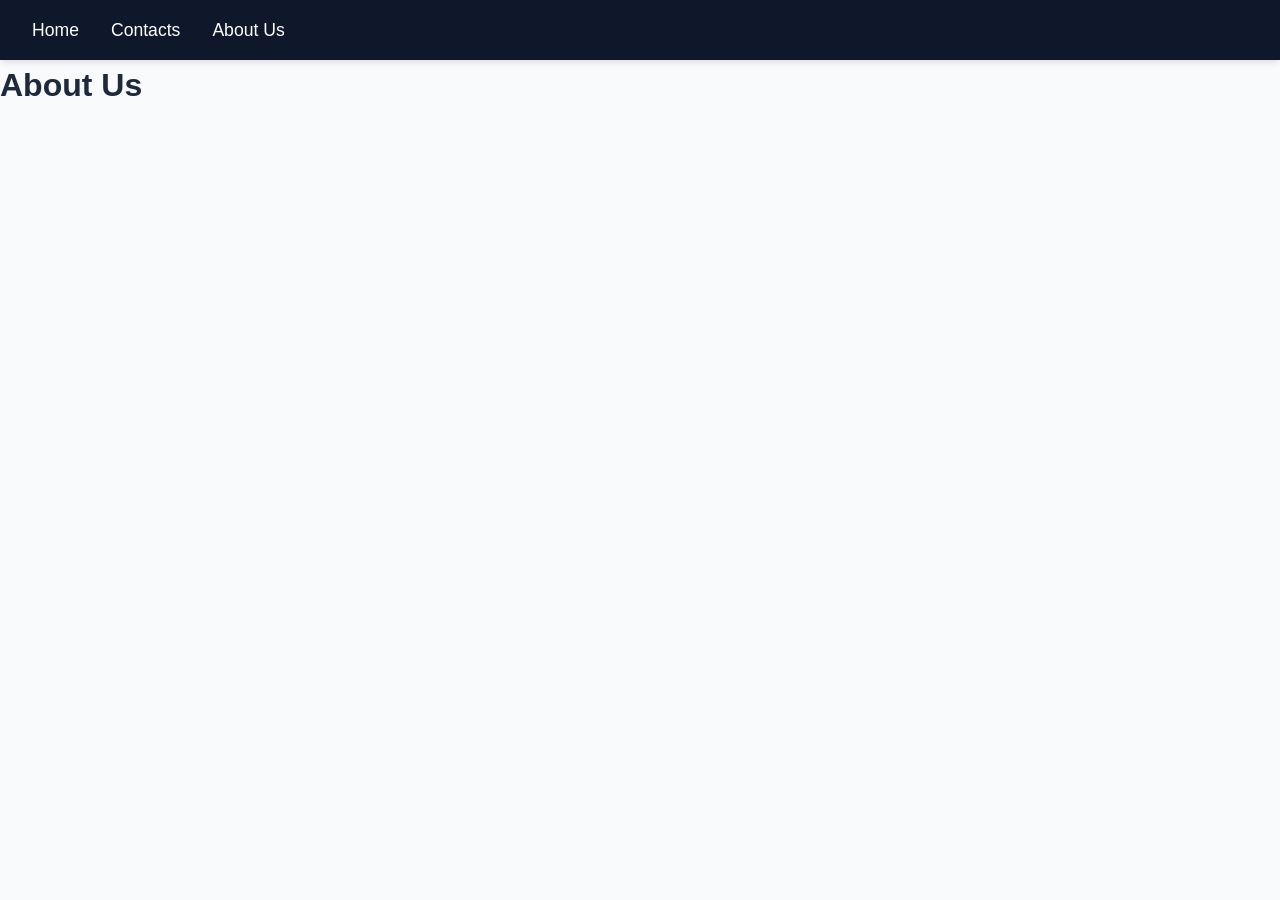
==== aboutus.html @ 7d73d97c "Fix: translated About Us page to English" ====
<!DOCTYPE html>         
<html lang="uk">
    <head>
       <meta charset="UTF-8">
       <title>Портфоліо 2026 ІнЗП</title> 
       <link rel="stylesheet" href="css/styles.css">
    </head>
    <body>
        <div class="topbar">
            <ul>
                <li>
                    <a href="index.html">
                        Home
                    </a>
                </li>
                <li>
                    <a href="contacts.html">
                        Contacts
                    </a>
                </li>
                <li>
                    <a href="aboutus.html">
                        About Us
                    </a>
                </li>
            </ul>
        </div>
        <h1>About Us</h1>
    </body>
</html>
---- css/styles.css ----
:root {
    --primary: #2563eb;
    --primary-hover: #1d4ed8;
    --dark: #0f172a;
    --bg-light: #f8fafc;
    --text-main: #1e293b;
    --text-muted: #64748b;
    --white: #ffffff;
}

* {
    box-sizing: border-box;
    margin: 0;
    padding: 0;
}

html, body {
    width: 100%;
    overflow-x: hidden;
}

body {
    min-height: 100vh;
    display: flex;
    flex-direction: column;
    font-family: 'Inter', sans-serif;
    background-color: var(--bg-light);
    color: var(--text-main);
    line-height: 1.6;
}

.topbar {
    background-color: var(--dark);
    color: var(--white);
    padding: 1rem 2rem;
    position: sticky;
    top: 0;
    z-index: 1000;
    box-shadow: 0 4px 6px -1px rgba(0, 0, 0, 0.1);
}

.nav-content {
    max-width: 1200px;
    margin: 0 auto;
    display: flex;
    justify-content: space-between;
    align-items: center;
}

.logo {
    font-size: 1.5rem;
    font-weight: 700;
    letter-spacing: -0.5px;
}

.logo span {
    color: var(--primary);
}

.topbar ul {
    list-style: none;
    display: flex;
    gap: 2rem;
}

.topbar ul li a {
    color: var(--white);
    text-decoration: none;
    font-weight: 500;
    font-size: 1.1rem;
    transition: color 0.3s;
}

.topbar ul li a:hover {
    color: var(--primary);
}

.hero {
    text-align: center;
    padding: 4rem 1rem;
}

.hero h1 {
    font-size: 2.5rem;
    color: var(--dark);
    margin-bottom: 1rem;
}

.hero p {
    color: var(--text-muted);
    max-width: 600px;
    margin: 0 auto;
}

.portfolio-container {
    flex: 1;
    width: 100%;
    max-width: 1200px;
    margin: 0 auto;
    padding-bottom: 5rem;
}

.students-grid {
    display: flex;
    flex-wrap: wrap;
    justify-content: center;
    gap: 2rem;
    padding: 0 1rem;
}

.student {
    background: var(--white);
    border-radius: 20px;
    padding: 2rem 1.5rem;
    width: 260px;
    text-align: center;
    border: 1px solid #e2e8f0;
    transition: all 0.4s cubic-bezier(0.175, 0.885, 0.32, 1.275);
}

.student:hover {
    transform: translateY(-12px);
    box-shadow: 0 20px 25px -5px rgba(0, 0, 0, 0.1);
    border-color: var(--primary);
}

.img-container {
    width: 160px;
    height: 160px;
    margin: 0 auto 1.5rem;
    border-radius: 50%;
    overflow: hidden;
    border: 4px solid var(--bg-light);
    transition: border-color 0.3s;
}

.student:hover .img-container {
    border-color: var(--primary);
}

.student img {
    width: 100% !important;
    height: 100% !important;
    object-fit: cover;
}

.student p {
    font-weight: 700;
    font-size: 1.1rem;
    color: var(--dark);
    margin-top: 0.5rem;
}

.student a {
    text-decoration: none;
}

footer {
    background: var(--dark);
    color: #94a3b8;
    padding: 2.5rem 1rem;
    margin-top: auto;
}

.footer-content {
    max-width: 1200px;
    margin: 0 auto;
    display: flex;
    justify-content: space-between;
    align-items: center;
}

footer a {
    color: var(--primary);
    text-decoration: none;
    font-weight: 600;
}

footer a:hover {
    color: var(--white);
}

@media (max-width: 768px) {
    .nav-content {
        flex-direction: column;
        gap: 1rem;
    }
    .footer-content {
        flex-direction: column;
        gap: 1rem;
        text-align: center;
    }
}
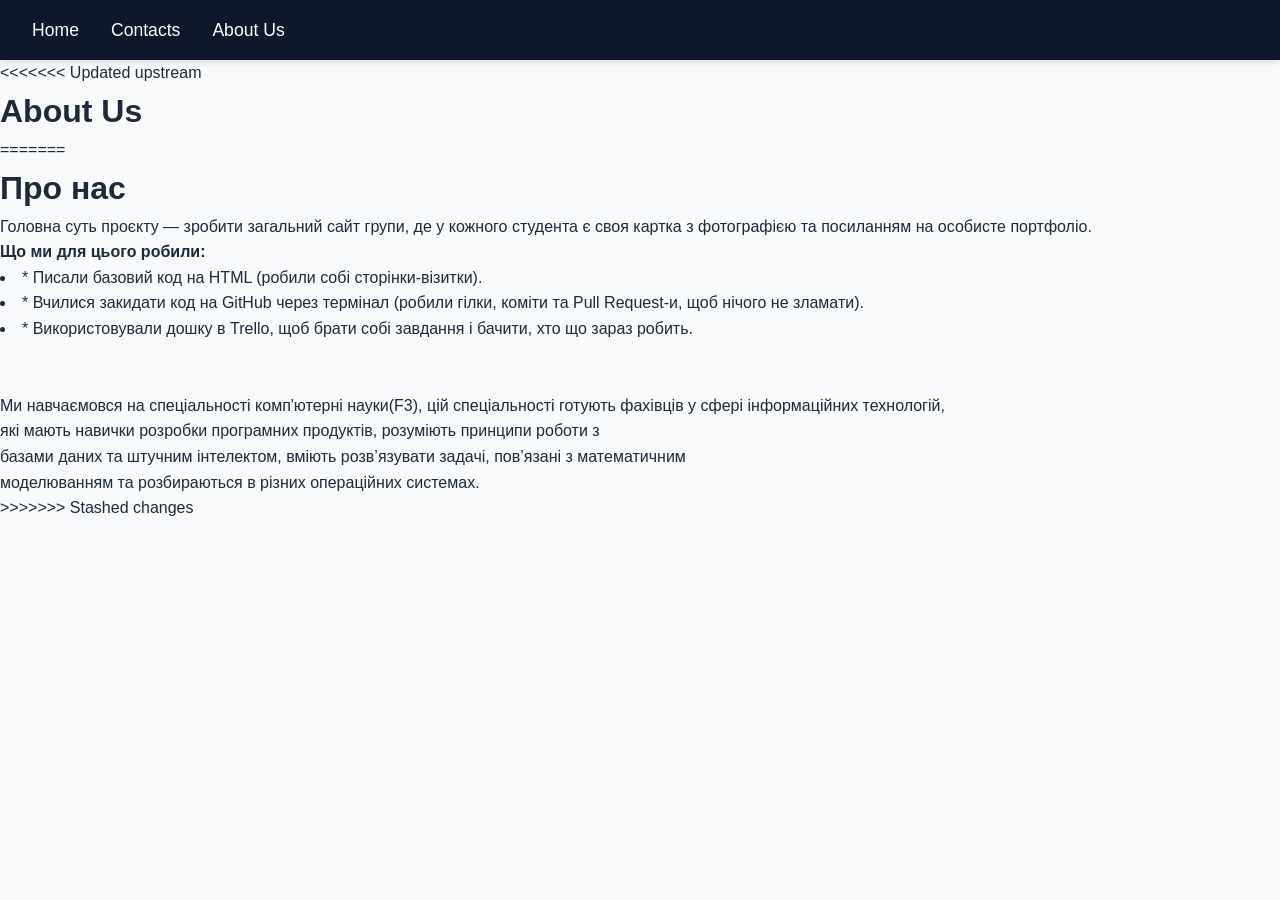
==== commit 78fbf130: "додала зміни в about us" ====
--- a/aboutus.html
+++ b/aboutus.html
@@ -25,6 +25,23 @@
                 </li>
             </ul>
         </div>
+<<<<<<< Updated upstream
         <h1>About Us</h1>
+=======
+        <h1>Про нас</h1>
+<p>Головна суть проєкту — зробити загальний сайт групи, де у кожного студента є своя картка з фотографією та посиланням на особисте портфоліо.
+
+<ul><b>Що ми для цього робили: </b></ul>
+
+<li>* Писали базовий код на HTML (робили собі сторінки-візитки).</li>
+
+<li>* Вчилися закидати код на GitHub через термінал (робили гілки, коміти та Pull Request-и, щоб нічого не зламати).</li>
+<li>* Використовували дошку в Trello, щоб брати собі завдання і бачити, хто що зараз робить.</li>
+<p></br> </br> 
+Ми навчаємовся на спеціальності комп'ютерні науки(F3), цій спеціальності готують фахівців у сфері інформаційних технологій,</br> 
+які мають навички  розробки програмних продуктів, розуміють принципи роботи з </br> 
+базами даних та штучним інтелектом, вміють розв’язувати задачі, пов’язані з математичним </br> 
+моделюванням та розбираються в різних операційних системах.</p>
+>>>>>>> Stashed changes
     </body>
-</html>
+</html>
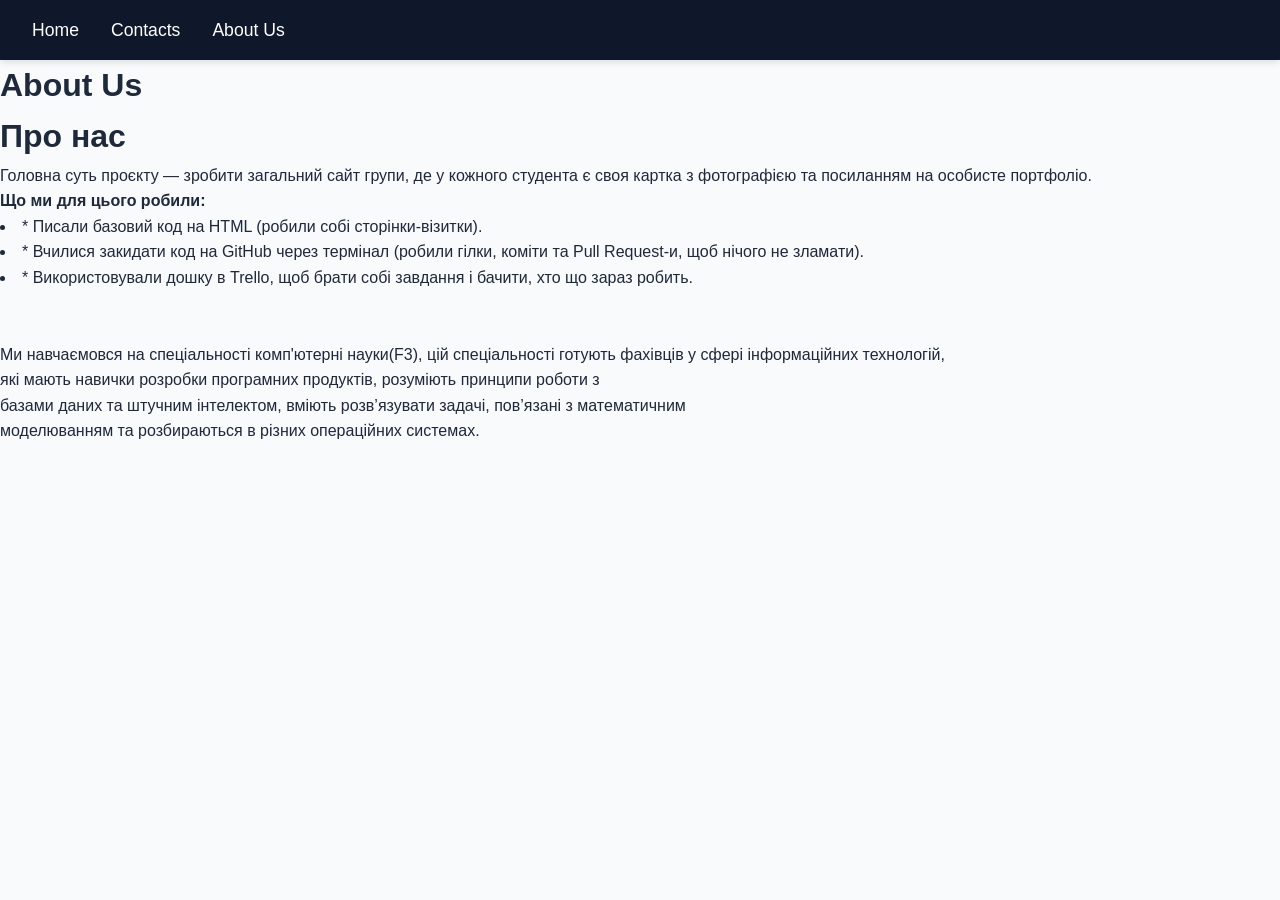
==== commit d567fdb8: "Update aboutus.html" ====
--- a/aboutus.html
+++ b/aboutus.html
@@ -25,9 +25,7 @@
                 </li>
             </ul>
         </div>
-<<<<<<< Updated upstream
         <h1>About Us</h1>
-=======
         <h1>Про нас</h1>
 <p>Головна суть проєкту — зробити загальний сайт групи, де у кожного студента є своя картка з фотографією та посиланням на особисте портфоліо.
 
@@ -36,12 +34,12 @@
 <li>* Писали базовий код на HTML (робили собі сторінки-візитки).</li>
 
 <li>* Вчилися закидати код на GitHub через термінал (робили гілки, коміти та Pull Request-и, щоб нічого не зламати).</li>
-<li>* Використовували дошку в Trello, щоб брати собі завдання і бачити, хто що зараз робить.</li>
+<li>* Використовували дошку в Trello, щоб брати собі завдання і бачити, хто що зараз робить.</li> 
+   </ul>     
 <p></br> </br> 
 Ми навчаємовся на спеціальності комп'ютерні науки(F3), цій спеціальності готують фахівців у сфері інформаційних технологій,</br> 
 які мають навички  розробки програмних продуктів, розуміють принципи роботи з </br> 
 базами даних та штучним інтелектом, вміють розв’язувати задачі, пов’язані з математичним </br> 
 моделюванням та розбираються в різних операційних системах.</p>
->>>>>>> Stashed changes
     </body>
-</html>+</html>
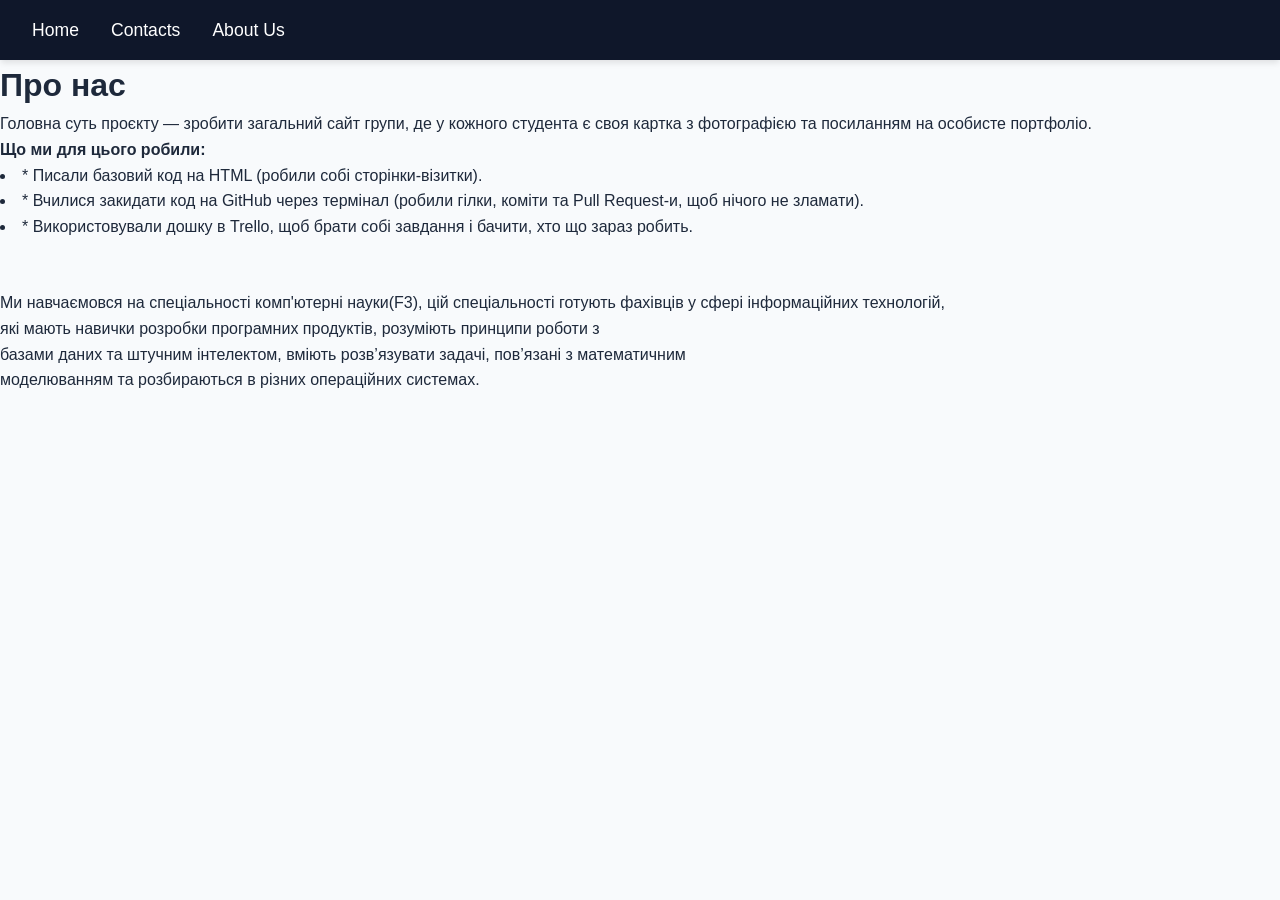
==== commit 7eddd5cf: "Update aboutus.html" ====
--- a/aboutus.html
+++ b/aboutus.html
@@ -25,7 +25,6 @@
                 </li>
             </ul>
         </div>
-        <h1>About Us</h1>
         <h1>Про нас</h1>
 <p>Головна суть проєкту — зробити загальний сайт групи, де у кожного студента є своя картка з фотографією та посиланням на особисте портфоліо.
 
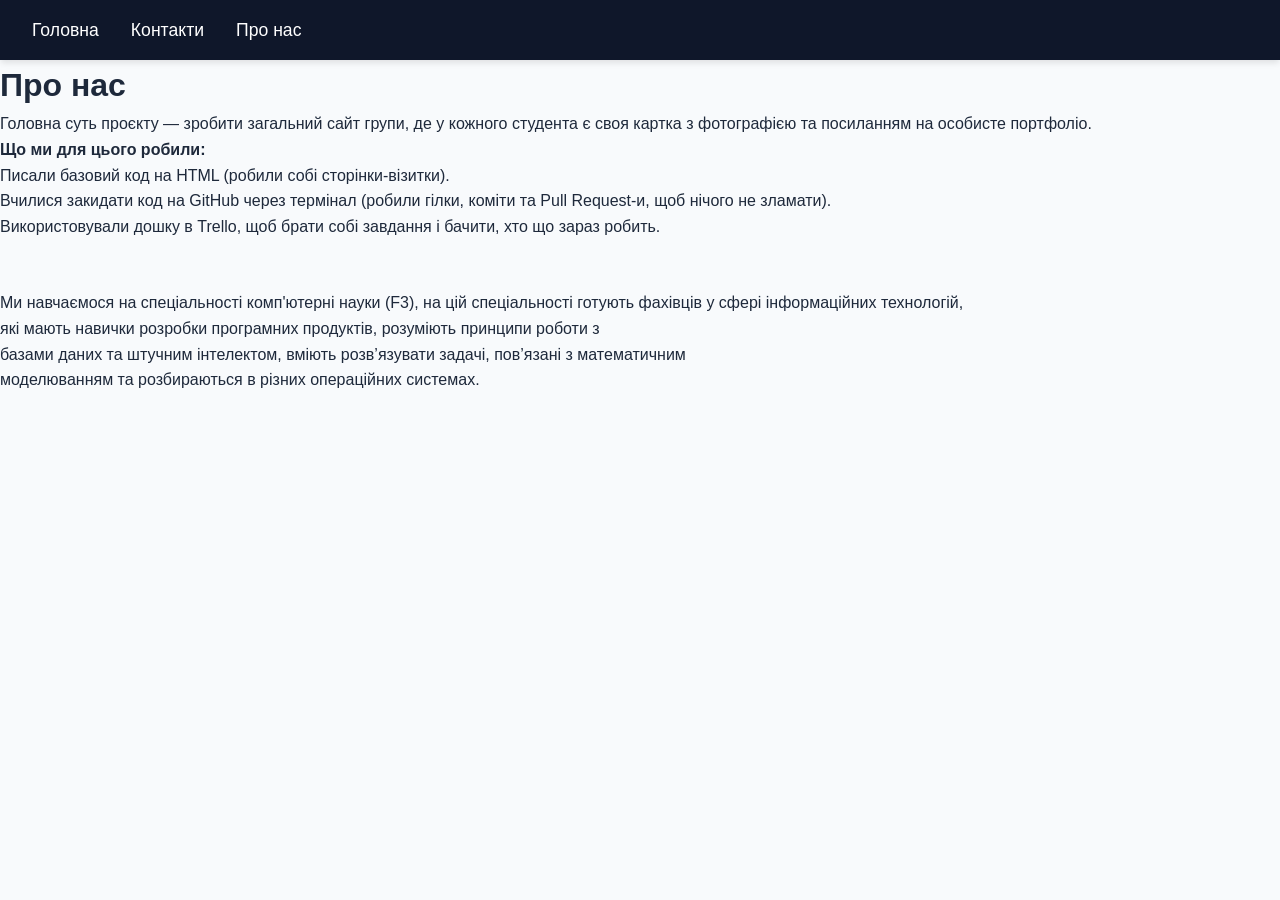
==== commit a68eba5e: "Update aboutus.html" ====
--- a/aboutus.html
+++ b/aboutus.html
@@ -9,36 +9,31 @@
         <div class="topbar">
             <ul>
                 <li>
-                    <a href="index.html">
-                        Home
-                    </a>
+                    <a href="index.html">Головна</a>
                 </li>
                 <li>
-                    <a href="contacts.html">
-                        Contacts
-                    </a>
+                    <a href="contacts.html">Контакти</a>
                 </li>
                 <li>
-                    <a href="aboutus.html">
-                        About Us
-                    </a>
+                    <a href="aboutus.html">Про нас</a>
                 </li>
             </ul>
         </div>
+        
         <h1>Про нас</h1>
-<p>Головна суть проєкту — зробити загальний сайт групи, де у кожного студента є своя картка з фотографією та посиланням на особисте портфоліо.
+        <p>Головна суть проєкту — зробити загальний сайт групи, де у кожного студента є своя картка з фотографією та посиланням на особисте портфоліо.</p>
 
-<ul><b>Що ми для цього робили: </b></ul>
-
-<li>* Писали базовий код на HTML (робили собі сторінки-візитки).</li>
-
-<li>* Вчилися закидати код на GitHub через термінал (робили гілки, коміти та Pull Request-и, щоб нічого не зламати).</li>
-<li>* Використовували дошку в Trello, щоб брати собі завдання і бачити, хто що зараз робить.</li> 
-   </ul>     
-<p></br> </br> 
-Ми навчаємовся на спеціальності комп'ютерні науки(F3), цій спеціальності готують фахівців у сфері інформаційних технологій,</br> 
-які мають навички  розробки програмних продуктів, розуміють принципи роботи з </br> 
-базами даних та штучним інтелектом, вміють розв’язувати задачі, пов’язані з математичним </br> 
-моделюванням та розбираються в різних операційних системах.</p>
+        <p><b>Що ми для цього робили: </b></p>
+        <ul>
+            <li>Писали базовий код на HTML (робили собі сторінки-візитки).</li>
+            <li>Вчилися закидати код на GitHub через термінал (робили гілки, коміти та Pull Request-и, щоб нічого не зламати).</li>
+            <li>Використовували дошку в Trello, щоб брати собі завдання і бачити, хто що зараз робить.</li> 
+        </ul>      
+        
+        <p><br><br> 
+        Ми навчаємося на спеціальності комп'ютерні науки (F3), на цій спеціальності готують фахівців у сфері інформаційних технологій,<br> 
+        які мають навички  розробки програмних продуктів, розуміють принципи роботи з <br> 
+        базами даних та штучним інтелектом, вміють розв’язувати задачі, пов’язані з математичним <br> 
+        моделюванням та розбираються в різних операційних системах.</p>
     </body>
-</html>
+</html>
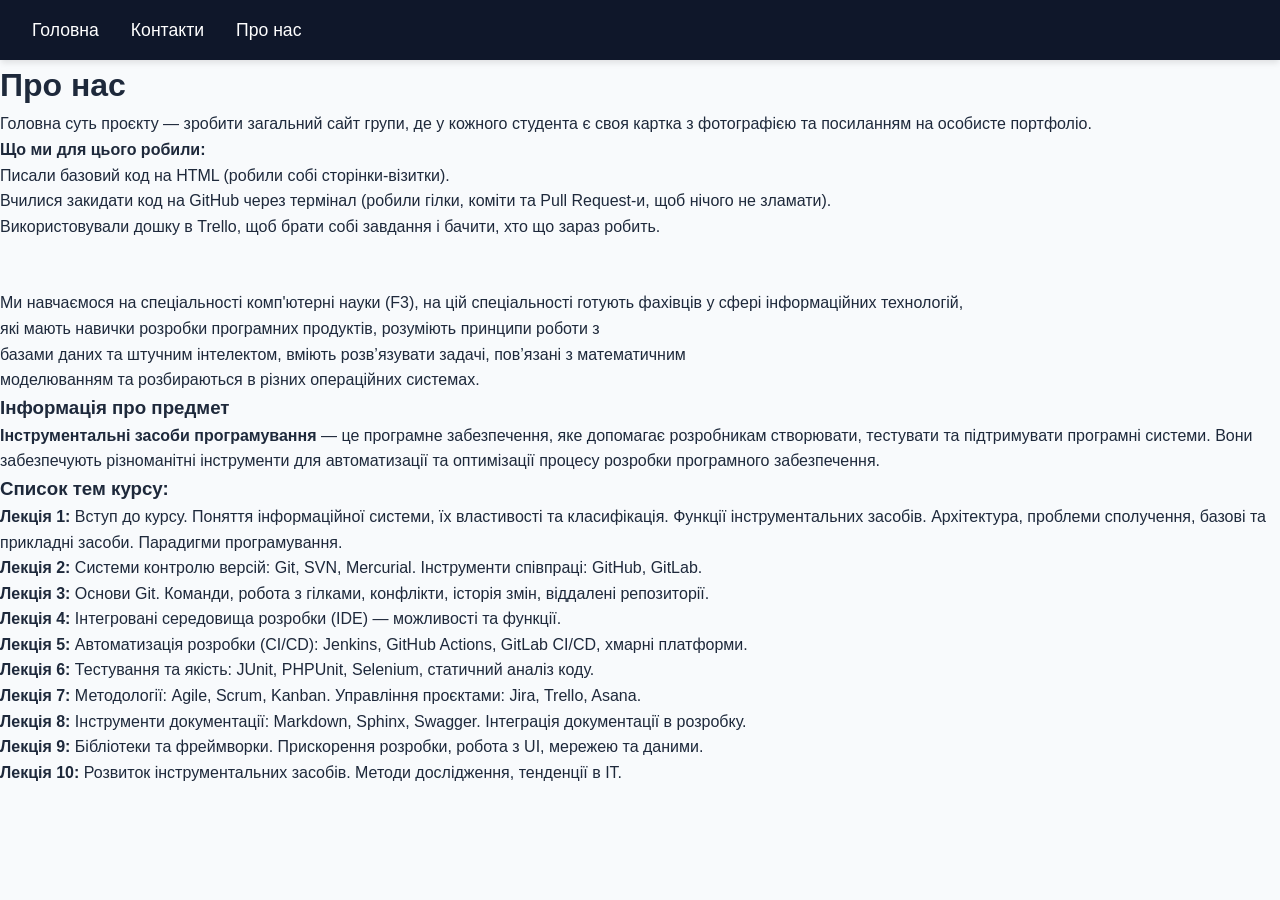
==== commit 1f9dc0af: "Add course information and topics to aboutus.html" ====
--- a/aboutus.html
+++ b/aboutus.html
@@ -35,5 +35,21 @@
         які мають навички  розробки програмних продуктів, розуміють принципи роботи з <br> 
         базами даних та штучним інтелектом, вміють розв’язувати задачі, пов’язані з математичним <br> 
         моделюванням та розбираються в різних операційних системах.</p>
+        <h3>Інформація про предмет</h3>
+                <p><strong>Інструментальні засоби програмування</strong> — це програмне забезпечення, яке допомагає розробникам створювати, тестувати та підтримувати програмні системи. Вони забезпечують різноманітні інструменти для автоматизації та оптимізації процесу розробки програмного забезпечення.</p>
+
+                <h3>Список тем курсу:</h3>
+                <ul>
+                    <li><strong>Лекція 1:</strong> Вступ до курсу. Поняття інформаційної системи, їх властивості та класифікація. Функції інструментальних засобів. Архітектура, проблеми сполучення, базові та прикладні засоби. Парадигми програмування.</li>
+                    <li><strong>Лекція 2:</strong> Системи контролю версій: Git, SVN, Mercurial. Інструменти співпраці: GitHub, GitLab.</li>
+                    <li><strong>Лекція 3:</strong> Основи Git. Команди, робота з гілками, конфлікти, історія змін, віддалені репозиторії.</li>
+                    <li><strong>Лекція 4:</strong> Інтегровані середовища розробки (IDE) — можливості та функції.</li>
+                    <li><strong>Лекція 5:</strong> Автоматизація розробки (CI/CD): Jenkins, GitHub Actions, GitLab CI/CD, хмарні платформи.</li>
+                    <li><strong>Лекція 6:</strong> Тестування та якість: JUnit, PHPUnit, Selenium, статичний аналіз коду.</li>
+                    <li><strong>Лекція 7:</strong> Методології: Agile, Scrum, Kanban. Управління проєктами: Jira, Trello, Asana.</li>
+                    <li><strong>Лекція 8:</strong> Інструменти документації: Markdown, Sphinx, Swagger. Інтеграція документації в розробку.</li>
+                    <li><strong>Лекція 9:</strong> Бібліотеки та фреймворки. Прискорення розробки, робота з UI, мережею та даними.</li>
+                    <li><strong>Лекція 10:</strong> Розвиток інструментальних засобів. Методи дослідження, тенденції в ІТ.</li>
+                </ul>
     </body>
-</html>+</html>
--- a/css/styles.css
+++ b/css/styles.css
@@ -104,6 +104,7 @@
     display: flex;
     flex-wrap: wrap;
     justify-content: center;
+    align-items: stretch;
     gap: 2rem;
     padding: 0 1rem;
 }
@@ -116,6 +117,9 @@
     text-align: center;
     border: 1px solid #e2e8f0;
     transition: all 0.4s cubic-bezier(0.175, 0.885, 0.32, 1.275);
+    display: flex;
+    flex-direction: column;
+    justify-content: flex-start;
 }
 
 .student:hover {
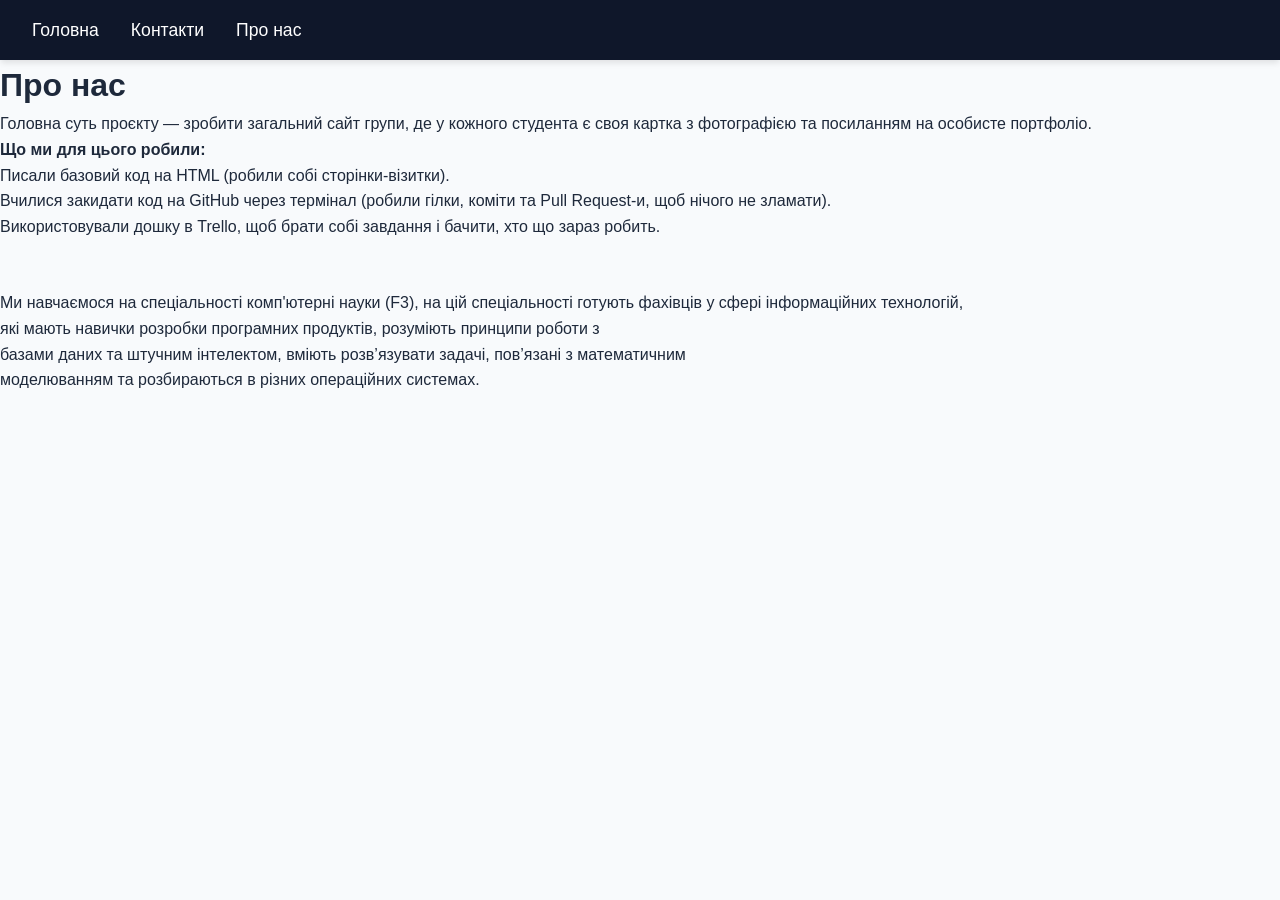
==== commit c2ee0faf: "Merge branch 'main' into yarikk-lab-8" ====
--- a/aboutus.html
+++ b/aboutus.html
@@ -35,21 +35,5 @@
         які мають навички  розробки програмних продуктів, розуміють принципи роботи з <br> 
         базами даних та штучним інтелектом, вміють розв’язувати задачі, пов’язані з математичним <br> 
         моделюванням та розбираються в різних операційних системах.</p>
-        <h3>Інформація про предмет</h3>
-                <p><strong>Інструментальні засоби програмування</strong> — це програмне забезпечення, яке допомагає розробникам створювати, тестувати та підтримувати програмні системи. Вони забезпечують різноманітні інструменти для автоматизації та оптимізації процесу розробки програмного забезпечення.</p>
-
-                <h3>Список тем курсу:</h3>
-                <ul>
-                    <li><strong>Лекція 1:</strong> Вступ до курсу. Поняття інформаційної системи, їх властивості та класифікація. Функції інструментальних засобів. Архітектура, проблеми сполучення, базові та прикладні засоби. Парадигми програмування.</li>
-                    <li><strong>Лекція 2:</strong> Системи контролю версій: Git, SVN, Mercurial. Інструменти співпраці: GitHub, GitLab.</li>
-                    <li><strong>Лекція 3:</strong> Основи Git. Команди, робота з гілками, конфлікти, історія змін, віддалені репозиторії.</li>
-                    <li><strong>Лекція 4:</strong> Інтегровані середовища розробки (IDE) — можливості та функції.</li>
-                    <li><strong>Лекція 5:</strong> Автоматизація розробки (CI/CD): Jenkins, GitHub Actions, GitLab CI/CD, хмарні платформи.</li>
-                    <li><strong>Лекція 6:</strong> Тестування та якість: JUnit, PHPUnit, Selenium, статичний аналіз коду.</li>
-                    <li><strong>Лекція 7:</strong> Методології: Agile, Scrum, Kanban. Управління проєктами: Jira, Trello, Asana.</li>
-                    <li><strong>Лекція 8:</strong> Інструменти документації: Markdown, Sphinx, Swagger. Інтеграція документації в розробку.</li>
-                    <li><strong>Лекція 9:</strong> Бібліотеки та фреймворки. Прискорення розробки, робота з UI, мережею та даними.</li>
-                    <li><strong>Лекція 10:</strong> Розвиток інструментальних засобів. Методи дослідження, тенденції в ІТ.</li>
-                </ul>
     </body>
-</html>
+</html>
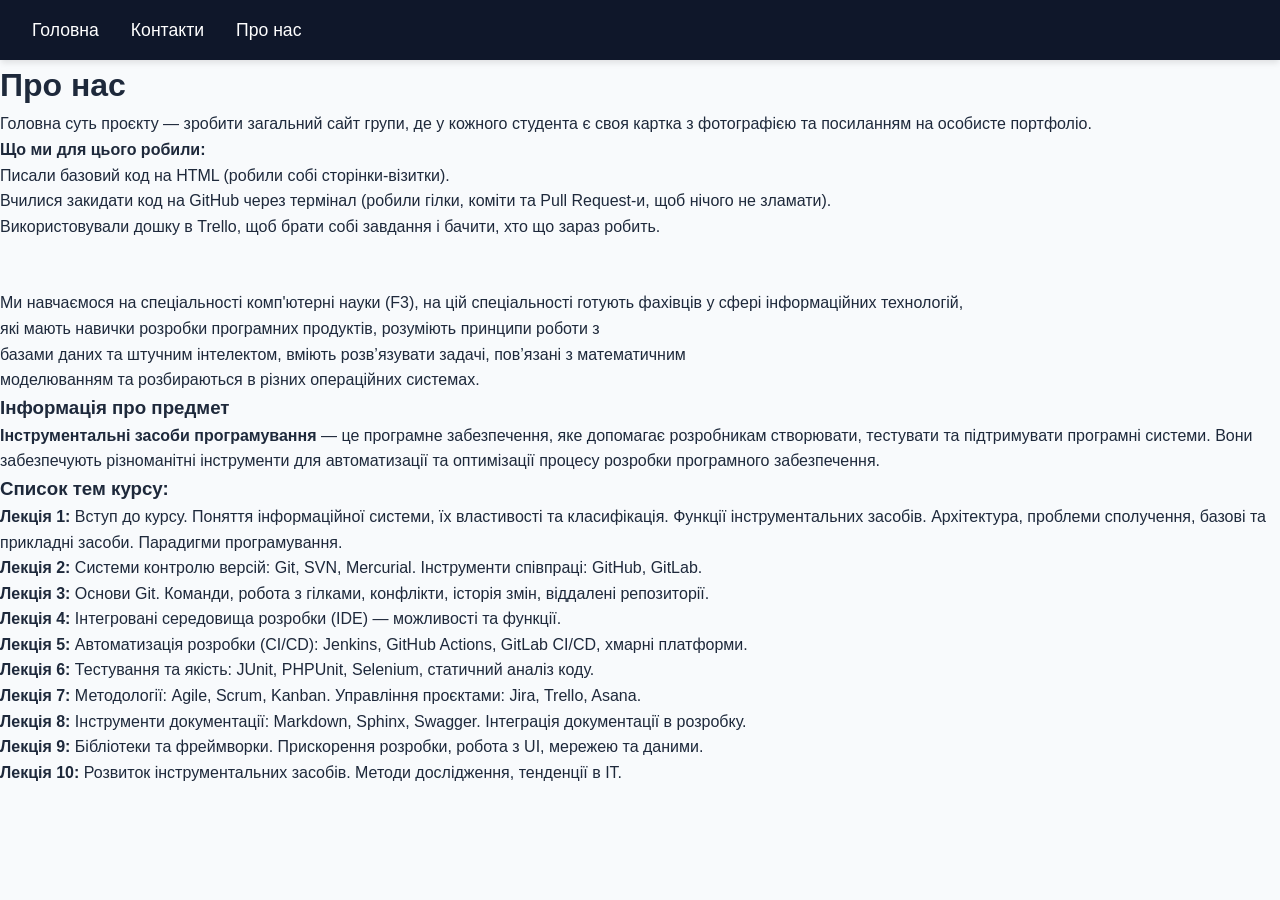
==== commit 6006f9ef: "Merge pull request #103 from PorokhovnichenkoIryna/Arteti1-patch-4 Add course information and topics" ====
--- a/aboutus.html
+++ b/aboutus.html
@@ -35,5 +35,21 @@
         які мають навички  розробки програмних продуктів, розуміють принципи роботи з <br> 
         базами даних та штучним інтелектом, вміють розв’язувати задачі, пов’язані з математичним <br> 
         моделюванням та розбираються в різних операційних системах.</p>
+        <h3>Інформація про предмет</h3>
+                <p><strong>Інструментальні засоби програмування</strong> — це програмне забезпечення, яке допомагає розробникам створювати, тестувати та підтримувати програмні системи. Вони забезпечують різноманітні інструменти для автоматизації та оптимізації процесу розробки програмного забезпечення.</p>
+
+                <h3>Список тем курсу:</h3>
+                <ul>
+                    <li><strong>Лекція 1:</strong> Вступ до курсу. Поняття інформаційної системи, їх властивості та класифікація. Функції інструментальних засобів. Архітектура, проблеми сполучення, базові та прикладні засоби. Парадигми програмування.</li>
+                    <li><strong>Лекція 2:</strong> Системи контролю версій: Git, SVN, Mercurial. Інструменти співпраці: GitHub, GitLab.</li>
+                    <li><strong>Лекція 3:</strong> Основи Git. Команди, робота з гілками, конфлікти, історія змін, віддалені репозиторії.</li>
+                    <li><strong>Лекція 4:</strong> Інтегровані середовища розробки (IDE) — можливості та функції.</li>
+                    <li><strong>Лекція 5:</strong> Автоматизація розробки (CI/CD): Jenkins, GitHub Actions, GitLab CI/CD, хмарні платформи.</li>
+                    <li><strong>Лекція 6:</strong> Тестування та якість: JUnit, PHPUnit, Selenium, статичний аналіз коду.</li>
+                    <li><strong>Лекція 7:</strong> Методології: Agile, Scrum, Kanban. Управління проєктами: Jira, Trello, Asana.</li>
+                    <li><strong>Лекція 8:</strong> Інструменти документації: Markdown, Sphinx, Swagger. Інтеграція документації в розробку.</li>
+                    <li><strong>Лекція 9:</strong> Бібліотеки та фреймворки. Прискорення розробки, робота з UI, мережею та даними.</li>
+                    <li><strong>Лекція 10:</strong> Розвиток інструментальних засобів. Методи дослідження, тенденції в ІТ.</li>
+                </ul>
     </body>
-</html>+</html>
